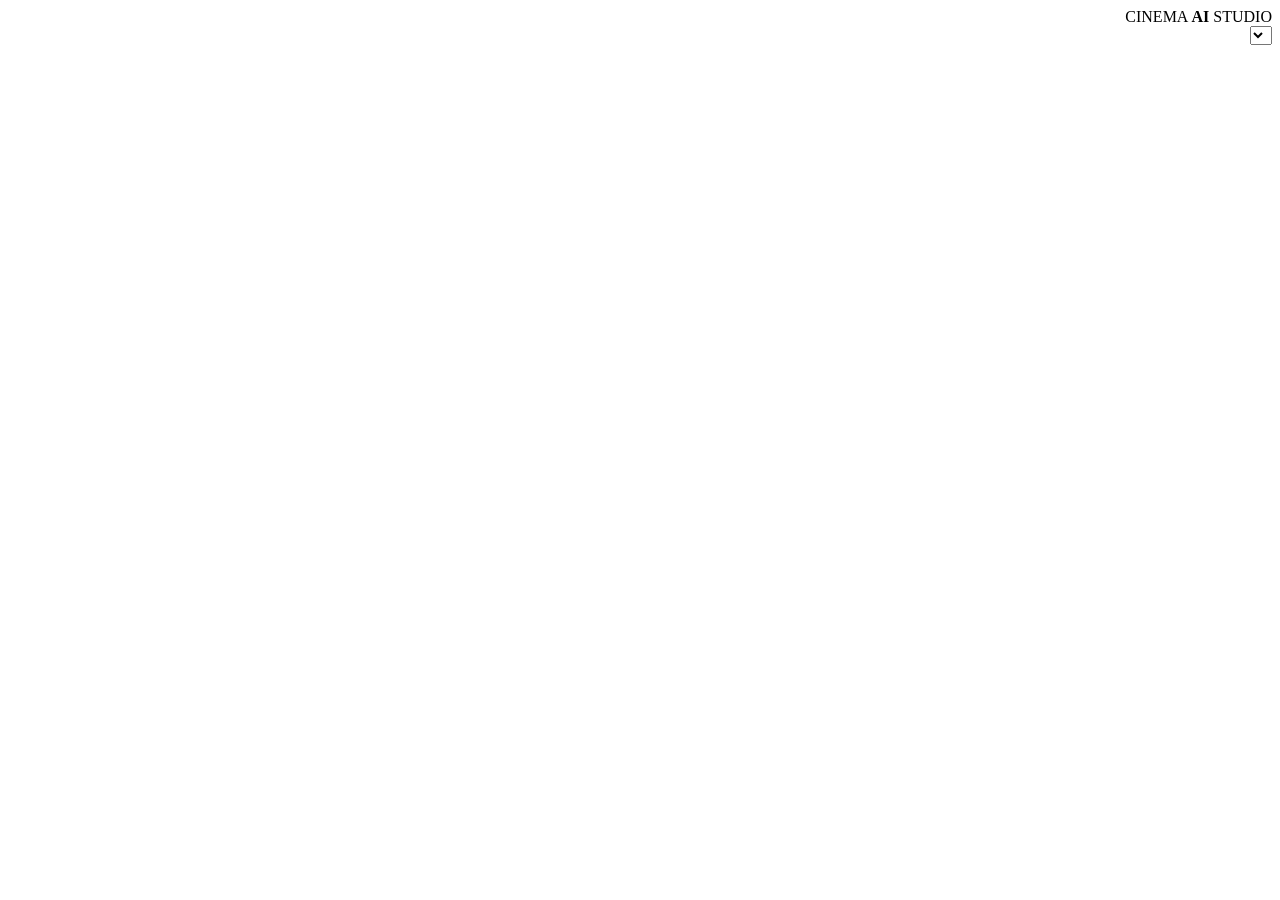
==== studio/static/index.html @ a6319c6d "studio v1 UI" ====
<!doctype html>
<html lang="ar" dir="rtl">
<head>
<meta charset="utf-8">
<meta name="viewport" content="width=device-width,initial-scale=1">
<title>CINEMA AI STUDIO</title>
<link rel="stylesheet" href="/static/style.css">
</head>
<body>
<a class="skip" href="#main" data-i18n="skip_to_content"></a>
<header class="top">
  <div class="brand">CINEMA <b>AI</b> STUDIO</div>
  <label class="lang"><span class="sr" data-i18n="ui_language"></span><select id="ui-lang"></select></label>
</header>
<nav class="tabs" id="nav"></nav>
<main id="main" tabindex="-1"></main>
<div id="toast" role="status" aria-live="polite"></div>
<script src="/static/app.js" defer></script>
</body>
</html>
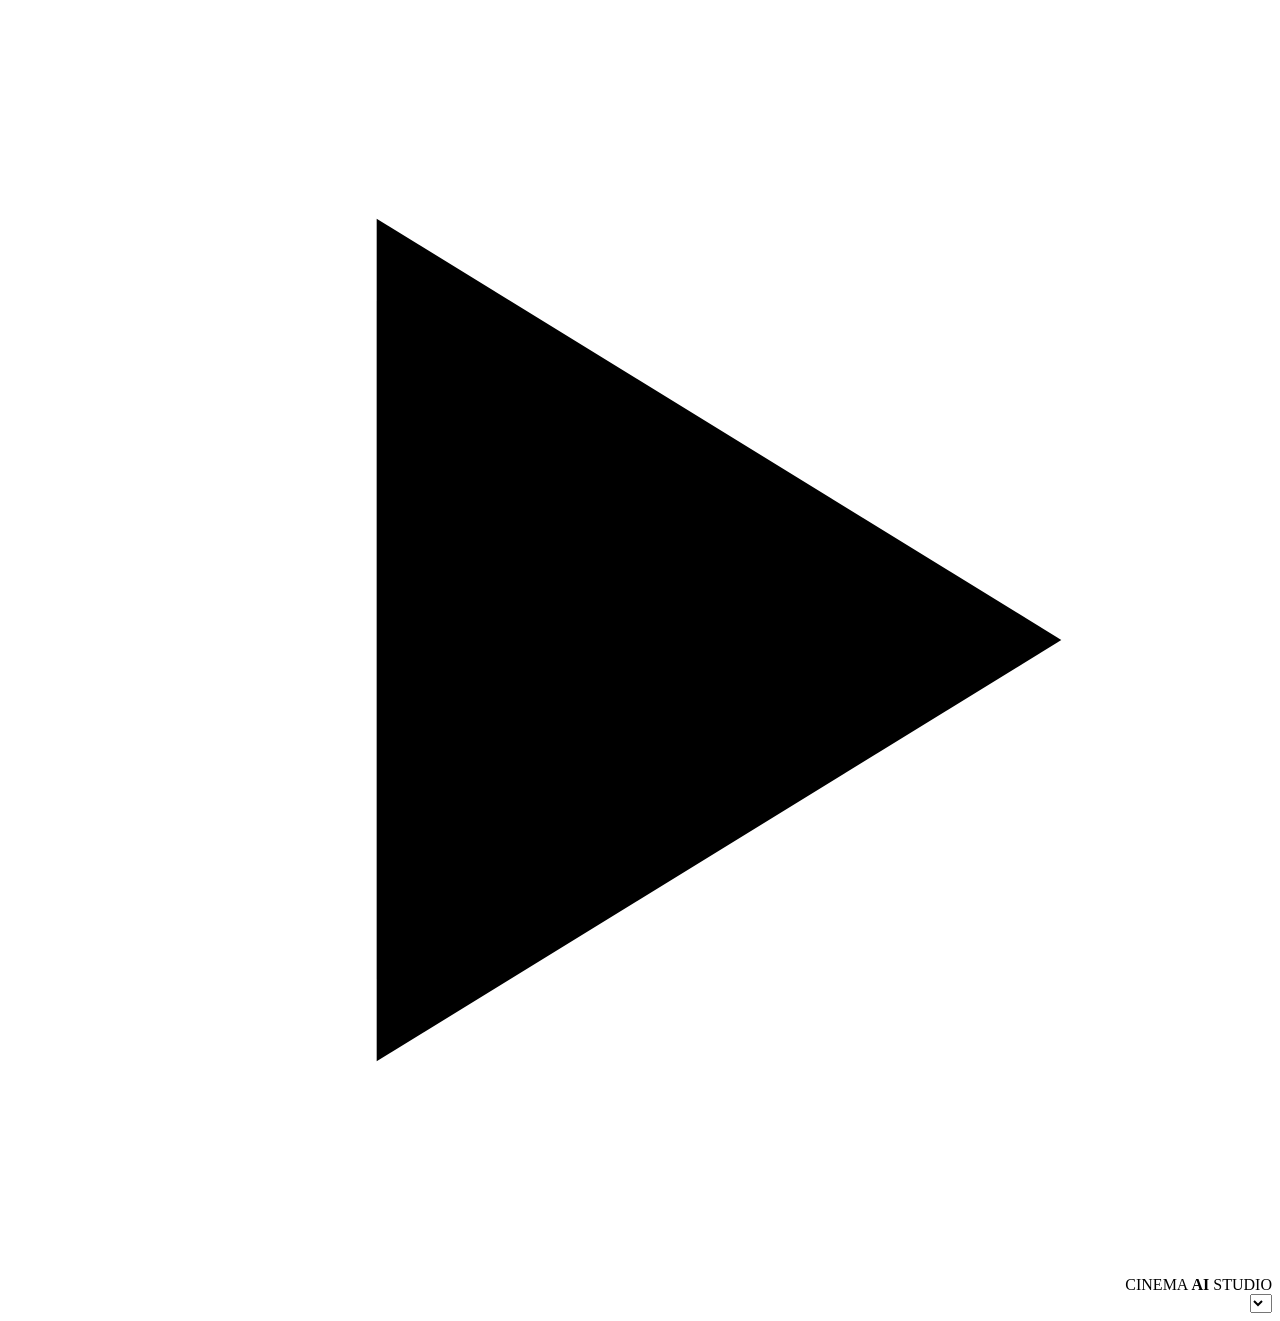
==== commit 5bb47eff: "studio v2 UI" ====
--- a/studio/static/index.html
+++ b/studio/static/index.html
@@ -2,14 +2,15 @@
 <html lang="ar" dir="rtl">
 <head>
 <meta charset="utf-8">
-<meta name="viewport" content="width=device-width,initial-scale=1">
+<meta name="viewport" content="width=device-width,initial-scale=1,viewport-fit=cover">
+<meta name="theme-color" content="#070a12">
 <title>CINEMA AI STUDIO</title>
 <link rel="stylesheet" href="/static/style.css">
 </head>
 <body>
 <a class="skip" href="#main" data-i18n="skip_to_content"></a>
 <header class="top">
-  <div class="brand">CINEMA <b>AI</b> STUDIO</div>
+  <div class="brand"><span class="logo"><svg viewBox="0 0 24 24" fill="currentColor" aria-hidden="true"><path d="M7 4l13 8-13 8z"/></svg></span><span>CINEMA <b>AI</b> STUDIO</span></div>
   <label class="lang"><span class="sr" data-i18n="ui_language"></span><select id="ui-lang"></select></label>
 </header>
 <nav class="tabs" id="nav"></nav>
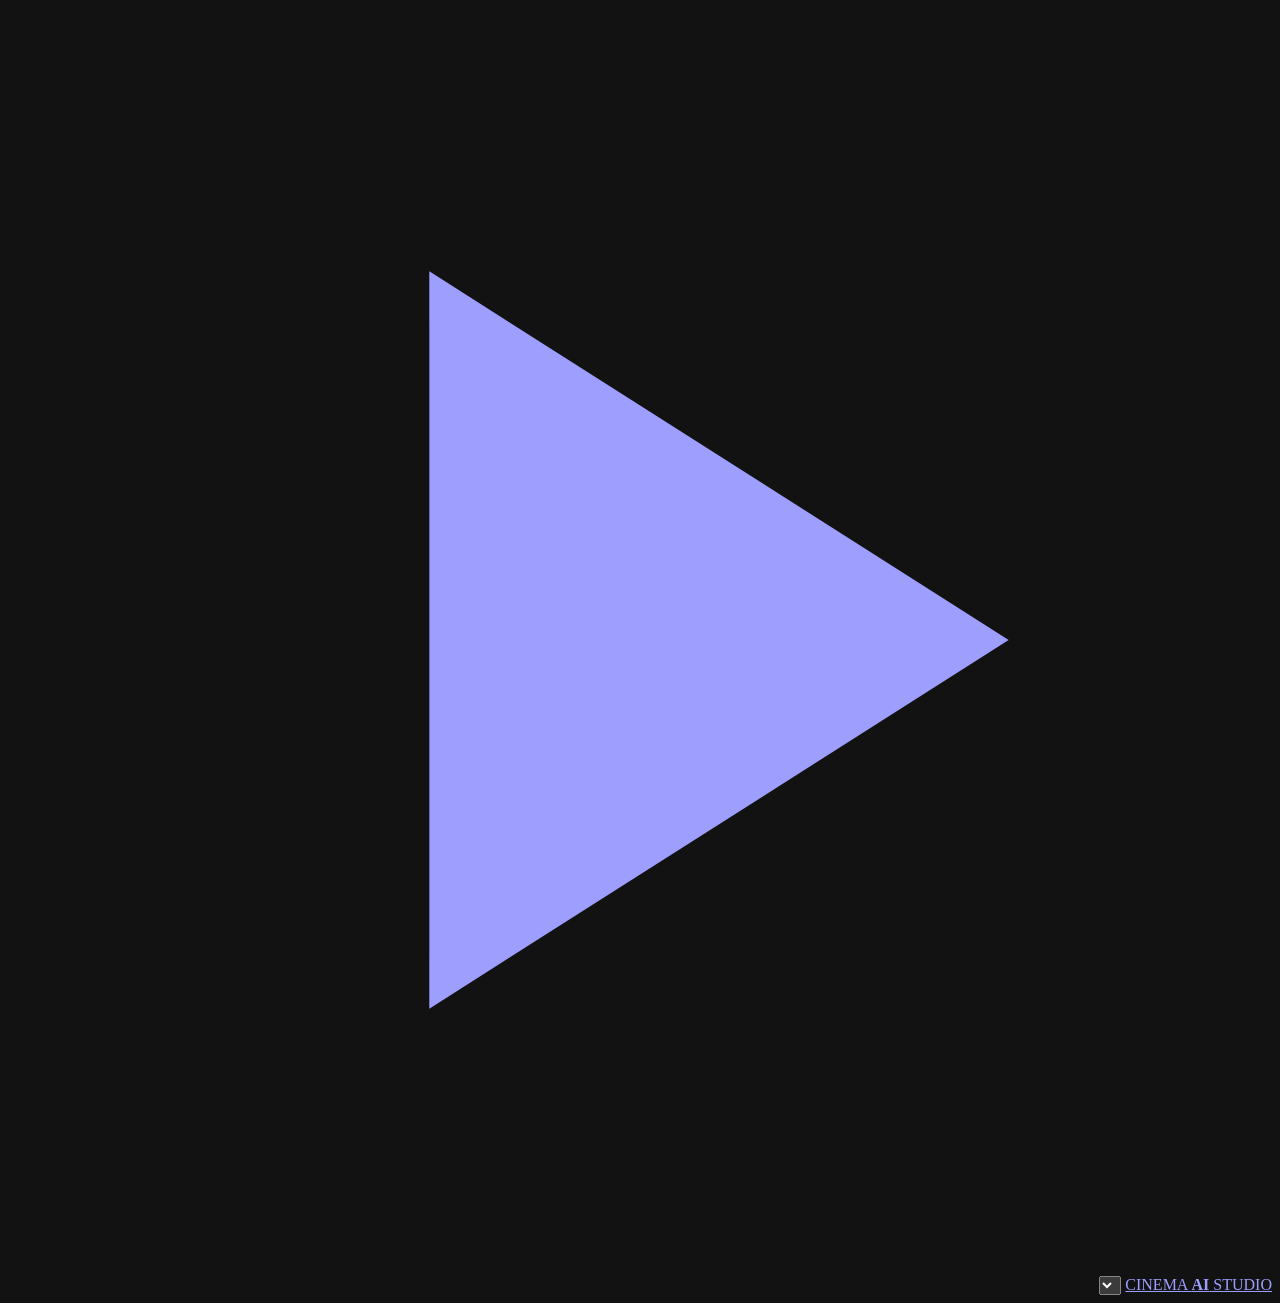
==== commit 1737c0d0: "Upload complete cinema engine source and development pipeline" ====
--- a/studio/static/index.html
+++ b/studio/static/index.html
@@ -3,19 +3,21 @@
 <head>
 <meta charset="utf-8">
 <meta name="viewport" content="width=device-width,initial-scale=1,viewport-fit=cover">
-<meta name="theme-color" content="#070a12">
+<meta name="theme-color" content="#070b16">
+<meta name="color-scheme" content="dark">
 <title>CINEMA AI STUDIO</title>
-<link rel="stylesheet" href="/static/style.css">
+<link rel="stylesheet" href="/static/style.css?v=1793361493">
 </head>
 <body>
 <a class="skip" href="#main" data-i18n="skip_to_content"></a>
 <header class="top">
-  <div class="brand"><span class="logo"><svg viewBox="0 0 24 24" fill="currentColor" aria-hidden="true"><path d="M7 4l13 8-13 8z"/></svg></span><span>CINEMA <b>AI</b> STUDIO</span></div>
+  <a class="brand" href="#/" aria-label="CINEMA AI STUDIO"><span class="logo"><svg viewBox="0 0 24 24" fill="currentColor" aria-hidden="true"><path d="M8 5l11 7-11 7z"/></svg></span><span class="word">CINEMA <b>AI</b> STUDIO</span></a>
   <label class="lang"><span class="sr" data-i18n="ui_language"></span><select id="ui-lang"></select></label>
 </header>
 <nav class="tabs" id="nav"></nav>
 <main id="main" tabindex="-1"></main>
+<footer class="status" id="status" role="contentinfo"></footer>
 <div id="toast" role="status" aria-live="polite"></div>
-<script src="/static/app.js" defer></script>
+<script src="/static/app.js?v=frame-v2-20261104_002709" defer></script>
 </body>
 </html>
